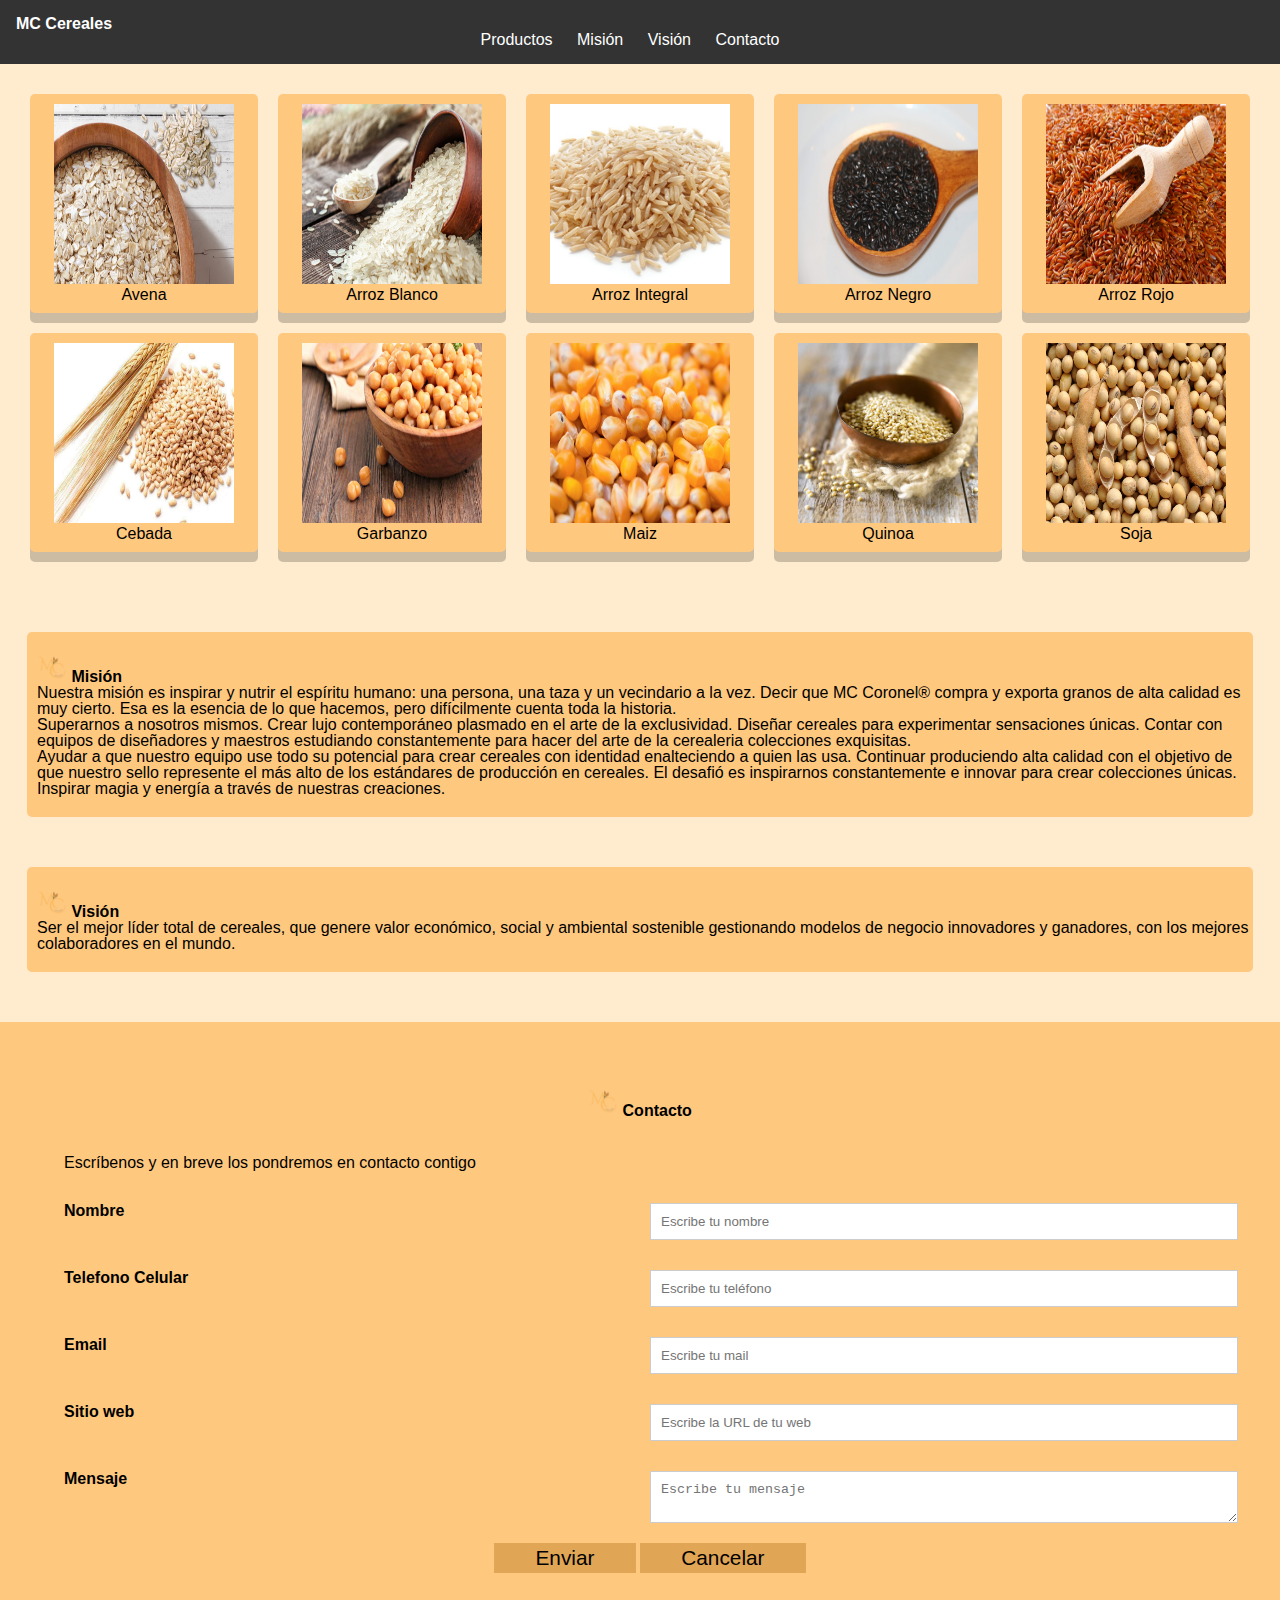
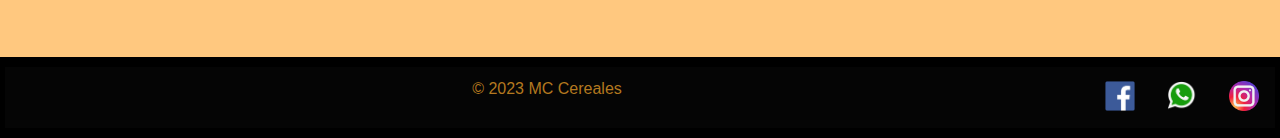
==== index.html @ f9520c3c "Cambio en el nombre del index" ====
<!DOCTYPE html> 
<html lang="es"> 
    <head> 
        <meta charset="UTF-8">
        <meta name="viewport" content="width=device-width; initial-scale=1.0">
        <title> MC Cereales</title>
        <link rel="stylesheet" href="./CSS/reset.css">
        <link rel="stylesheet" href="./CSS/style.css">

    </head>
    <body>
        <header>
            <h1>MC Cereales</h1>
            <nav>
                <ul>
                    <li><a href="PRODUCTOS">Productos</a></li>
                    <li><a href="mision">Misión</a></li>
                    <li><a href="vision">Visión</a></li>
                    <li><a href="contacto">Contacto</a></li>
                </ul>
            </nav>
        </header>
        <main>
            <div class="intro" id="PRODUCTOS">
                <div class="container">
                    <div class="item"> <img src="./IMAGENES/AVENA.jpg" alt="AVENA" class="img"> <p>Avena</p> </div>
                    <div class="item"> <img src="./IMAGENES/ARROZ.jpg" alt="ARROZ" class="img">  <p>Arroz Blanco</p>  </div>
                    <div class="item"> <img src="./IMAGENES/ARROZINTEGRAL.jpg" alt="ARROZINTEGRAL" class="img"> <p>Arroz Integral</p> </div>
                    <div class="item"> <img src="./IMAGENES/ARROZNEGRO.jpg" alt="ARROZNEGRO" class="img"> <p>Arroz Negro</p> </div>
                    <div class="item"> <img src="./IMAGENES/ARROZROJO.jpg" alt="ARROZROJO" class="img"> <p>Arroz Rojo</p> </div>
                    <div class="item"> <img src="./IMAGENES/CEBADA.jpg" alt="CEBADA" class="img"> <p>Cebada</p> </div>
                    <div class="item"> <img src="./IMAGENES/garbanzo.jpg" alt="GARBANZO" class="img"> <p>Garbanzo</p> </div>
                    <div class="item"> <img src="./IMAGENES/MAIZ.jpg" alt="MAIZ" class="img"> <p>Maiz</p> </div>
                    <div class="item"> <img src="./IMAGENES/QUINOA.jpg" alt="QUINOA" class="img"> <p>Quinoa</p> </div>
                    <div class="item"> <img src="./IMAGENES/SOJA.jfif" alt="SOJA" class="img"> <p>Soja</p>  </div>
                </div>
            </div>
            <section class="misionvision" id="mision">
                <h2> <img src="./IMAGENES/logosinfondo.png" class="taman">
                    Misión
                </h2>
                <p>
                    Nuestra misión es inspirar y nutrir el espíritu humano: una persona, una taza y un vecindario a la vez. Decir que MC Coronel® compra y exporta granos de alta calidad es muy cierto. Esa es la esencia de lo que hacemos, pero difícilmente cuenta toda la historia.
                </p>
                <p>
                    Superarnos a nosotros mismos. Crear lujo contemporáneo plasmado en el arte de la exclusividad. Diseñar cereales para experimentar sensaciones únicas. Contar con equipos de diseñadores y maestros estudiando constantemente para hacer del arte de la cerealeria colecciones exquisitas. 
                </br>
                    Ayudar a que nuestro equipo use todo su potencial para crear cereales con identidad enalteciendo a quien las usa. Continuar produciendo alta calidad con el objetivo de que nuestro sello represente el más alto de los estándares de producción en cereales. El desafió es inspirarnos constantemente e innovar para crear colecciones únicas. 
                    </br>
                    Inspirar magia y energía a través de nuestras creaciones.
                </p>
            </section>
            <section class="misionvision" id="vision">
                <h3> <img src="./IMAGENES/logosinfondo.png" class="taman">
                    Visión
                </h3>
                <p> 
                    Ser el mejor líder total de cereales, que genere valor económico, social y ambiental sostenible gestionando modelos de negocio innovadores y ganadores, con los mejores colaboradores en el mundo.
                </p>
            </section>
            <section class="contact-form" id="contacto">
                <h4> <img src="./IMAGENES/logosinfondo.png" class="taman"> Contacto</h4>
                <br>
                <p>Escríbenos y en breve los pondremos en contacto contigo</p>
                <br>
                <br>
                <form>
                    <label for="nombre" class="c ">Nombre</label>
                    <input type="text" id="nombre" name="introducir_nombre" required placeholder="Escribe tu nombre"></input>
                    <label for="nombre">Telefono Celular</label>
                    <input type="tel" name="introducir_telefono" id="telefono" required placeholder="Escribe tu teléfono"></imput>
                    <label for="email">Email</label>
                    <input type="email" id="email" name="introducir_email" required placeholder="Escribe tu mail">
                    <label for="website" class="colocar_website">Sitio web</label>
                    <input type="url" name="introducir_website" id="website" placeholder="Escribe la URL de tu web">
                    <label for="mensaje">Mensaje</label>
                    <textarea id="mensaje" name="mensaje" required placeholder="Escribe tu mensaje"></textarea>
                </form>
                <div class="centrarbotones">
                    <button type="submit"> Enviar</button>
                    <button type="button"> Cancelar</button>
                </div>
            </section>
        </main>
        <footer class="footer">
                <p class="colorfooter pfooter">&copy; 2023 MC Cereales</p>
                <!-- <img src="./IMAGENES/imgFooter.png" class="taman colorfooter"> -->
                <a href="https://m.facebook.com/login/?locale=es_LA&refsrc=deprecated" class="colorfooter" target="_blank"> <img src="./IMAGENES/facebook.png" alt="Facebook" class="taman"> </a>
                <a href="https://web.whatsapp.com/" class="colorfooter" target="_blank"> <img src="./IMAGENES/whatsapp.png" alt="Whatsapp" class="taman"></a>
                <a href="https://www.instagram.com/" class="colorfooter" target="_blank"> <img src="./IMAGENES/intagram.png" alt="Instagram" class="taman"></a>
        </footer>
    </body>
</html>
---- CSS/style.css ----
/*Estilos generales*/
body{
    font-family: Arial, sans-serif;
    margin: 0;
    padding: 0;
    background-color: blanchedalmond;
}
.container{
    display: flex;
    flex-wrap: wrap; /*permite que los elementos se envuelvan en dispositivos moviles*/
    justify-content: space-between; /*distribuye el espacio horizontal*/
    align-items: center;
    text-align: center;
}
.item{
    flex: 1; /*permite que los elementos ocupen el mismo espacio*/
    background-color: rgb(255, 200, 127);
    color: black;
    padding: 10px;
    border-radius: 5px; /*bordes*/
    box-shadow: 0px 10px 0px rgba( 0, 0, 0, 0.2); /*Sombra*/
    margin: 10px;
}
/*Establecer diseño responsivo para dispositivos moviles*/
@media(max-width: 600px) {
    .container{
        flex-direction: column;
        align-items: flex-start;
    }
}
.item:hover{
    transform: scale(1.1);
    background-color: antiquewhite; /*cuando pase por encima, cambie de color*/
} 
/*para el tamaño de las imagenes de los cereales*/
.img{
    width: 180px;
    height: 180px;
}
/*Para el navegador*/
header {
    background-color: #333;
    color: #fff;
    text-align: center;
    padding: 1rem;
}
h1{
    text-align: left;
}

nav ul {
    list-style: none;
    padding: 0;
}

nav li {
    display: inline;
    margin-right: 20px;
}

nav a {
    color: #fff;
    text-decoration: none;
}
.intro {
    padding: 20px;
    text-align: center;
 }
/*para la imagen del logo*/
.altura {
    height: 50px;
    width: 50px;
}
/* Formulario de contacto */ 
.contact-form {
    background-color: rgb(255, 200, 127);
    padding: 5%;
 }

 .contact-form h4 {
    text-align: center;
    margin-bottom: 20px;
 }

 .contact-form form {
    display: grid;
    grid-template-columns: 1fr 1fr;
    gap: 20px;
 }

 .contact-form label {
    font-weight: bold;
 }

 .contact-form input,
 .contact-form textarea {
    width: 100%;
    padding: 10px;
    margin-bottom: 10px;
    border: 1px solid #ccc;
 }
  
/*mision-vision div*/
.misionvision{	
    width: 95%;
    height: auto;
    margin: 50px auto;
	border-radius: 5px;  
	padding-top: 20px;
	padding-bottom: 20px;  
    background-color: rgb(255, 200, 127); 
    padding-left: 10px; 
}
/*footer*/
footer {
    display: flex;
    padding: 10px 5px;
    background-color: rgb(0, 0, 0);
    color: #fff;
}
footer p {
    flex: 1;
    margin: 0;
}
footer ul {
    flex: 1;
    display: flex;
    justify-content: space-around;
    margin: 0;
    padding-left: 0;
    list-style: none;
}
/*color footer, borde y altura/ancho imagen*/
.colorfooter{
    background-color:rgb(5, 5, 5);
    text-align: center;
    padding: 14px 16px;
}
/*Alto - Ancho imagen icono redes*/
.taman{
    width: 30px;
    right: 30px;
} 
/*color copy*/
.pfooter{
    color: rgb(179, 120, 31);
}

  /* Boton con animacion */
button{
    background:rgb(225, 165, 86) ;
    border:none;
    position:relative;
    height: 30px;
    font-size:1.6em;
    padding:0 2em;
    cursor:pointer;
    transition:800ms ease all;
    outline:none;
}
button:hover{
    background:#7b4015;
    color:#e1b56b;
}
button:before,button:after{
    content:'';
    position:absolute;
    top:0;
    right:0;
    height:2px;
    width:0;
    background: #6d4a2e;
    transition:400ms ease all;
}
button:after{
    right:inherit;
    top:inherit;
    left:0;
    bottom:0;
}
button:hover:before,button:hover:after{
    width:100%;
    transition:800ms ease all;
}
.centrarbotones{
    width: 100%;
    padding: 10px;
    margin-bottom: 10px;
    border: 1px;
    text-align: center;
    font-size: small;
}
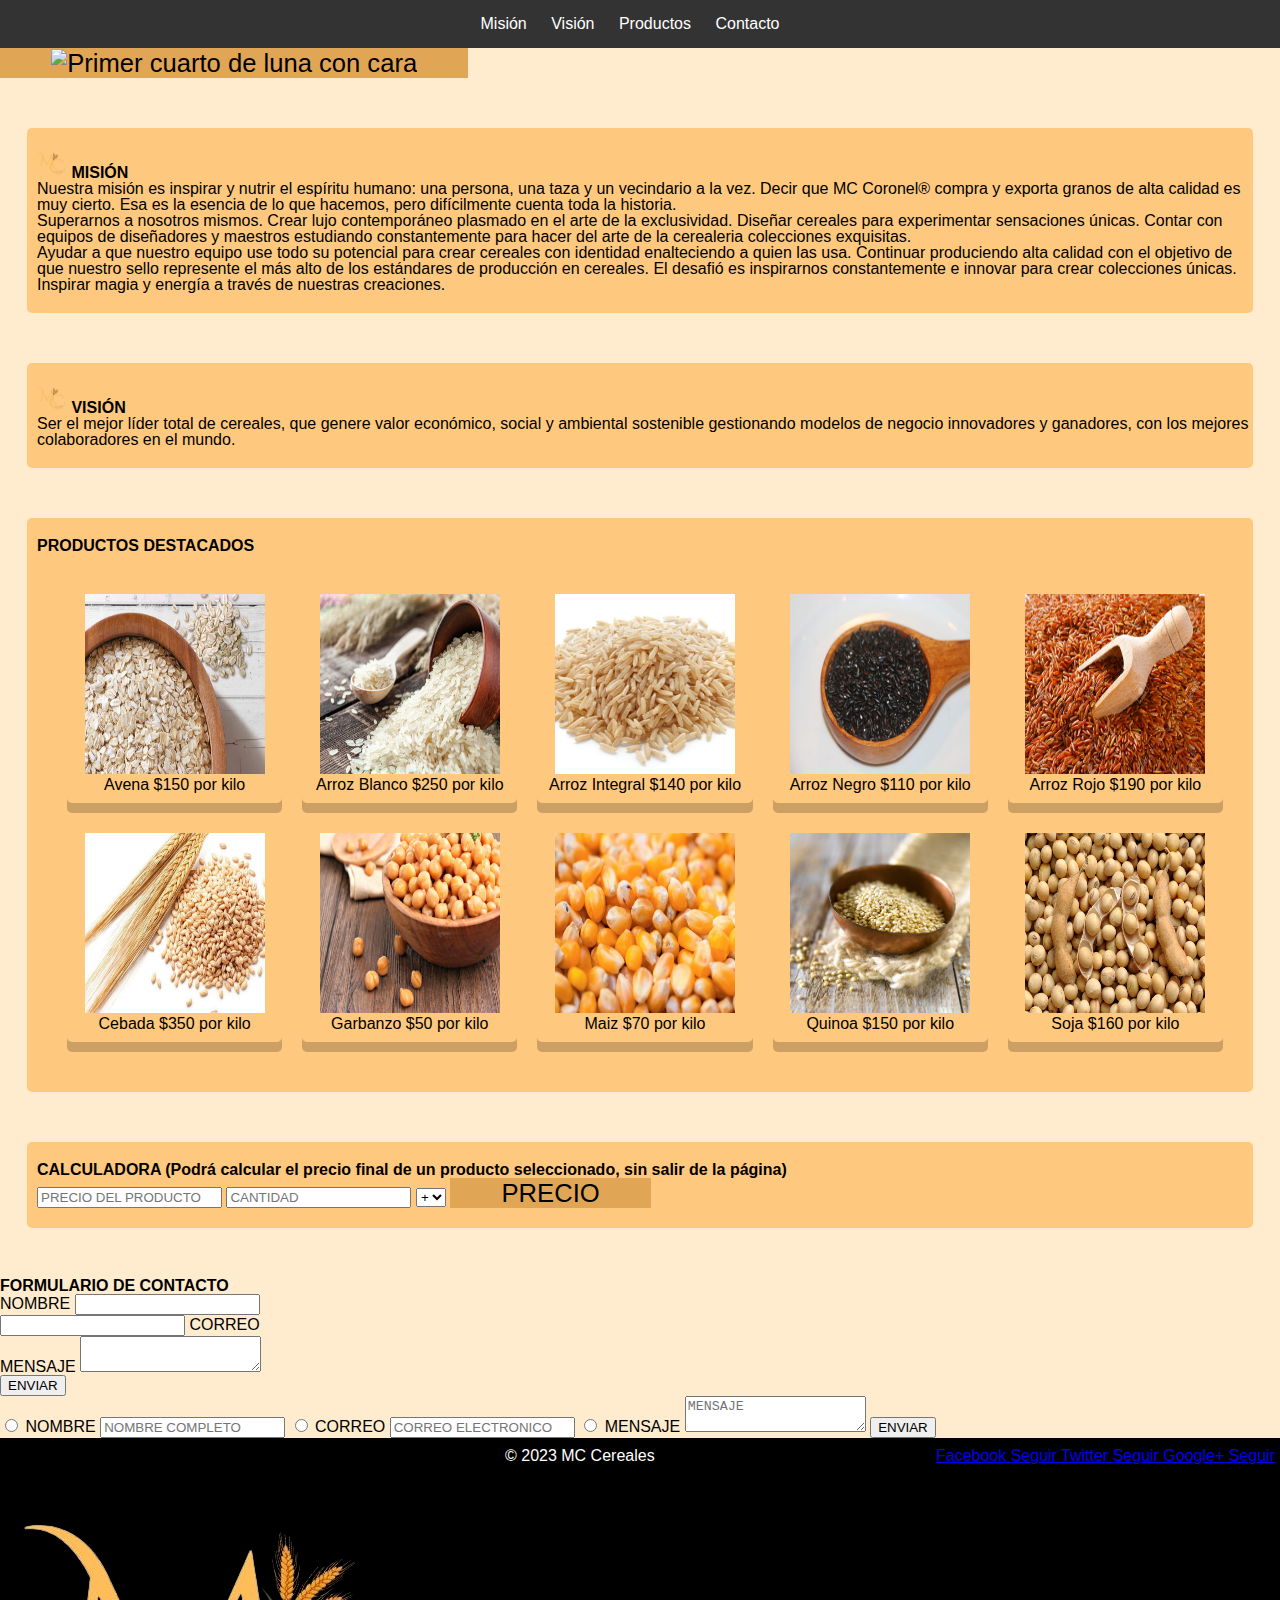
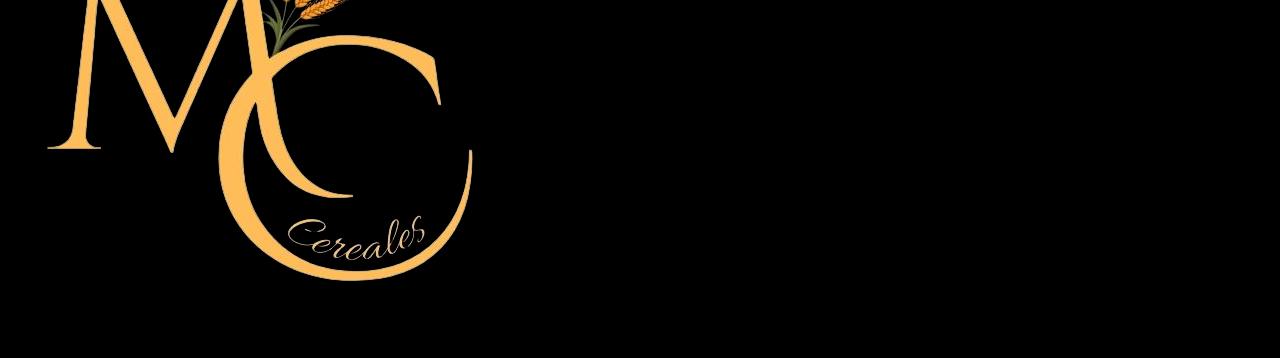
==== commit 6268f91d: "cambios css java" ====
--- a/index.html
+++ b/index.html
@@ -2,43 +2,41 @@
 <html lang="es"> 
     <head> 
         <meta charset="UTF-8">
-        <meta name="viewport" content="width=device-width; initial-scale=1.0">
+        <meta name="viewport" content="width=device-width, initial-scale=1.0">
         <title> MC Cereales</title>
         <link rel="stylesheet" href="./CSS/reset.css">
         <link rel="stylesheet" href="./CSS/style.css">
-
     </head>
     <body>
         <header>
-            <h1>MC Cereales</h1>
-            <nav>
-                <ul>
-                    <li><a href="PRODUCTOS">Productos</a></li>
-                    <li><a href="mision">Misión</a></li>
-                    <li><a href="vision">Visión</a></li>
-                    <li><a href="contacto">Contacto</a></li>
+            <!-- NAVEGADOR -->
+            <nav class="main-nav" id="main-nav">
+                <ul class="menu">
+                  <li class="menu__item"><a class="menu__link" href="#mision">Misión</a></li>
+                  <li class="menu__item"><a class="menu__link" href="#vision">Visión</a></li>
+                  <li class="menu__item"><a class="menu__link" href="#PRODUCTOS">Productos</a></li>
+                  <li class="menu__item"><a class="menu__link" href="#contacto">Contacto</a></li>
                 </ul>
-            </nav>
+                <div class="menu-bar" id="menu">
+                  <div class="uno"></div>
+                  <div class="dos"></div>
+                  <div class="tres"></div>
+                </div>
+              </nav>
         </header>
+        <div> 
+        <!-- IMAGENES DE LOS PRODUCTOS OFRECIDOS -->
         <main>
-            <div class="intro" id="PRODUCTOS">
-                <div class="container">
-                    <div class="item"> <img src="./IMAGENES/AVENA.jpg" alt="AVENA" class="img"> <p>Avena</p> </div>
-                    <div class="item"> <img src="./IMAGENES/ARROZ.jpg" alt="ARROZ" class="img">  <p>Arroz Blanco</p>  </div>
-                    <div class="item"> <img src="./IMAGENES/ARROZINTEGRAL.jpg" alt="ARROZINTEGRAL" class="img"> <p>Arroz Integral</p> </div>
-                    <div class="item"> <img src="./IMAGENES/ARROZNEGRO.jpg" alt="ARROZNEGRO" class="img"> <p>Arroz Negro</p> </div>
-                    <div class="item"> <img src="./IMAGENES/ARROZROJO.jpg" alt="ARROZROJO" class="img"> <p>Arroz Rojo</p> </div>
-                    <div class="item"> <img src="./IMAGENES/CEBADA.jpg" alt="CEBADA" class="img"> <p>Cebada</p> </div>
-                    <div class="item"> <img src="./IMAGENES/garbanzo.jpg" alt="GARBANZO" class="img"> <p>Garbanzo</p> </div>
-                    <div class="item"> <img src="./IMAGENES/MAIZ.jpg" alt="MAIZ" class="img"> <p>Maiz</p> </div>
-                    <div class="item"> <img src="./IMAGENES/QUINOA.jpg" alt="QUINOA" class="img"> <p>Quinoa</p> </div>
-                    <div class="item"> <img src="./IMAGENES/SOJA.jfif" alt="SOJA" class="img"> <p>Soja</p>  </div>
-                </div>
+            <div>
+                <!-- BOTON PARA CAMBIAR EL COLOR DEL FONDO -->
+                <button class="switch" id="switch">
+                    <img src="https://symbl-world.akamaized.net/i/webp/0e/637e9e1755d722b00e081e92203026.webp" width="45" data-src="https://symbl-world.akamaized.net/i/webp/0e/637e9e1755d722b00e081e92203026.webp" class="lazyloaded" alt="Primer cuarto de luna con cara">
+                </button>
             </div>
             <section class="misionvision" id="mision">
-                <h2> <img src="./IMAGENES/logosinfondo.png" class="taman">
-                    Misión
-                </h2>
+                <h1 class="textfor"> <img src="./IMAGENES/logosinfondo.png" class="taman">
+                    MISIÓN
+                </h1>
                 <p>
                     Nuestra misión es inspirar y nutrir el espíritu humano: una persona, una taza y un vecindario a la vez. Decir que MC Coronel® compra y exporta granos de alta calidad es muy cierto. Esa es la esencia de lo que hacemos, pero difícilmente cuenta toda la historia.
                 </p>
@@ -51,43 +49,107 @@
                 </p>
             </section>
             <section class="misionvision" id="vision">
-                <h3> <img src="./IMAGENES/logosinfondo.png" class="taman">
-                    Visión
-                </h3>
+                <h2 class="textfor"> <img src="./IMAGENES/logosinfondo.png" class="taman">
+                    VISIÓN
+                </h2>
                 <p> 
                     Ser el mejor líder total de cereales, que genere valor económico, social y ambiental sostenible gestionando modelos de negocio innovadores y ganadores, con los mejores colaboradores en el mundo.
                 </p>
             </section>
-            <section class="contact-form" id="contacto">
-                <h4> <img src="./IMAGENES/logosinfondo.png" class="taman"> Contacto</h4>
-                <br>
-                <p>Escríbenos y en breve los pondremos en contacto contigo</p>
-                <br>
-                <br>
-                <form>
-                    <label for="nombre" class="c ">Nombre</label>
-                    <input type="text" id="nombre" name="introducir_nombre" required placeholder="Escribe tu nombre"></input>
-                    <label for="nombre">Telefono Celular</label>
-                    <input type="tel" name="introducir_telefono" id="telefono" required placeholder="Escribe tu teléfono"></imput>
-                    <label for="email">Email</label>
-                    <input type="email" id="email" name="introducir_email" required placeholder="Escribe tu mail">
-                    <label for="website" class="colocar_website">Sitio web</label>
-                    <input type="url" name="introducir_website" id="website" placeholder="Escribe la URL de tu web">
-                    <label for="mensaje">Mensaje</label>
-                    <textarea id="mensaje" name="mensaje" required placeholder="Escribe tu mensaje"></textarea>
-                </form>
-                <div class="centrarbotones">
-                    <button type="submit"> Enviar</button>
-                    <button type="button"> Cancelar</button>
+            <div class="misionvision">
+                <h3 class="textfor">PRODUCTOS DESTACADOS</h3>
+                <div class="intro" id="PRODUCTOS">
+                    <div class="container">
+                        <div class="item"> <img src="./IMAGENES/AVENA.jpg" alt="AVENA" class="img"> <p>Avena $150 por kilo</p> </div>
+                        <div class="item"> <img src="./IMAGENES/ARROZ.jpg" alt="ARROZ" class="img">  <p>Arroz Blanco $250 por kilo</p>  </div>
+                        <div class="item"> <img src="./IMAGENES/ARROZINTEGRAL.jpg" alt="ARROZINTEGRAL" class="img"> <p>Arroz Integral $140 por kilo</p> </div>
+                        <div class="item"> <img src="./IMAGENES/ARROZNEGRO.jpg" alt="ARROZNEGRO" class="img"> <p>Arroz Negro $110 por kilo</p> </div>
+                        <div class="item"> <img src="./IMAGENES/ARROZROJO.jpg" alt="ARROZROJO" class="img"> <p>Arroz Rojo $190 por kilo</p> </div>
+                        <div class="item"> <img src="./IMAGENES/CEBADA.jpg" alt="CEBADA" class="img"> <p>Cebada $350 por kilo</p> </div>
+                        <div class="item"> <img src="./IMAGENES/garbanzo.jpg" alt="GARBANZO" class="img"> <p>Garbanzo $50 por kilo</p> </div>
+                        <div class="item"> <img src="./IMAGENES/MAIZ.jpg" alt="MAIZ" class="img"> <p>Maiz $70 por kilo</p> </div>
+                        <div class="item"> <img src="./IMAGENES/QUINOA.jpg" alt="QUINOA" class="img"> <p>Quinoa $150 por kilo</p> </div>
+                        <div class="item"> <img src="./IMAGENES/SOJA.jfif" alt="SOJA" class="img"> <p>Soja $160 por kilo</p>  </div>
+                    </div>
                 </div>
-            </section>
+            </div>
+            <!-- CALCULO DE PRECIO, CON LA CALCULADORA PODRAN CALCULAR EL PRECIO QUE LE SALDRA AL COMPRAR MAS DE UN KILO EN UN PRODUCTO EN ESPECIAL-->
+            <div class="misionvision">
+                <h4 class="textfor">CALCULADORA (Podrá calcular el precio final de un producto seleccionado, sin salir de la página)</h4> 
+
+                <input type="text" id="n11" placeholder="PRECIO DEL PRODUCTO">
+            
+                <input type="text" id="n22" placeholder="CANTIDAD">
+
+                <select id="op">
+                    <option value="+">+</option>
+                    <option value="-">-</option>
+                    <option value="*">*</option>
+                    <option value="/">/</option>
+                </select>
+                
+            <button id="calcular2" class="boton"> PRECIO </button>
+
+            <output id="r2"></output> 
+            </div>
+            <!-- FORMULARIO DE CONTACTO -->
+            <div class="formulariocontacto" id="contacto">
+                <h5 class="textfor">FORMULARIO DE CONTACTO</h5>
+            <form id="form">
+            <div id="formContent">
+            <div class="contenedorForm">
+                <label for="nombre" class="labelform">NOMBRE</label>
+                <input class="campoTexto" type="text" required id="nombre" name="nombre">
+            </div>
+            <div class="contenedorForm derecha">
+                <input class="campoTexto" type="email" required id="email" name="mail">
+                <label for="email" class="labelform">CORREO</label>
+            </div>
+            <div class="contenedorForm">
+                <label for="mensaje" class="labelform">MENSAJE</label>
+                <textarea class="campoTexto" id="mensaje" required></textarea>
+            </div>
+                <input type="submit" value="ENVIAR" class="enviar-btn">
+            </div>
+            	<!-- Formulario para móviles -->
+	        <div id="formMobile">
+		        <input type="radio" name="radio-1" class="radio" id="radioNombre">
+		        <label for="radioNombre" class="labelform">NOMBRE</label>
+			    <input type="text" id="nombreMobile" class="campoTexto" required placeholder="NOMBRE COMPLETO">
+		        <input type="radio" name="radio-2" class="radio" id="radioEmail">
+		        <label for="radioEmail" class="labelform">CORREO</label>
+			    <input type="email" id="emailMobile" class="campoTexto" required placeholder="CORREO ELECTRONICO">
+		        <input type="radio" name="radio-3" class="radio" id="radioMensaje">
+		    <label for="radioMensaje" class="labelform">MENSAJE</label>
+			<textarea id="mensajeMobile" class="campoTexto" required placeholder="MENSAJE"></textarea>
+
+			<input type="submit" value="ENVIAR" class="enviar-btn">
+	        </div>
+            </form>
         </main>
         <footer class="footer">
-                <p class="colorfooter pfooter">&copy; 2023 MC Cereales</p>
-                <!-- <img src="./IMAGENES/imgFooter.png" class="taman colorfooter"> -->
-                <a href="https://m.facebook.com/login/?locale=es_LA&refsrc=deprecated" class="colorfooter" target="_blank"> <img src="./IMAGENES/facebook.png" alt="Facebook" class="taman"> </a>
-                <a href="https://web.whatsapp.com/" class="colorfooter" target="_blank"> <img src="./IMAGENES/whatsapp.png" alt="Whatsapp" class="taman"></a>
-                <a href="https://www.instagram.com/" class="colorfooter" target="_blank"> <img src="./IMAGENES/intagram.png" alt="Instagram" class="taman"></a>
+            <img src="./IMAGENES/logosinfondo.png" class="tamaimagen">
+            <p>&copy; 2023 MC Cereales</p>
+                <div class="contenedor-redes-sociales">
+                    <a class="facebook" href="https://www.facebook.com/FormandoLaWeb" target="_blank">
+                        <span class="circulo"></span>
+                        <span class="titulo">Facebook</span>
+                        <span class="titulo-hover">Seguir</span>
+                    </a>
+           
+                   <a class="twitter" href="https://www.twitter.com/FormandoLaWeb" target="_blank">
+                       <span class="circulo"></span>
+                       <span class="titulo">Twitter</span>
+                       <span class="titulo-hover">Seguir</span>
+                   </a>
+           
+                   <a class="gplus" href="https://plus.google.com/114090693030000856714" target="_blank">
+                       <span class="circulo"></span>
+                       <span class="titulo">Google+</span>
+                       <span class="titulo-hover">Seguir</span>
+                   </a>
+               </div>
         </footer>
+        <script src="./JAVASCRIPT/JavaSript.js"></script>
     </body>
 </html>
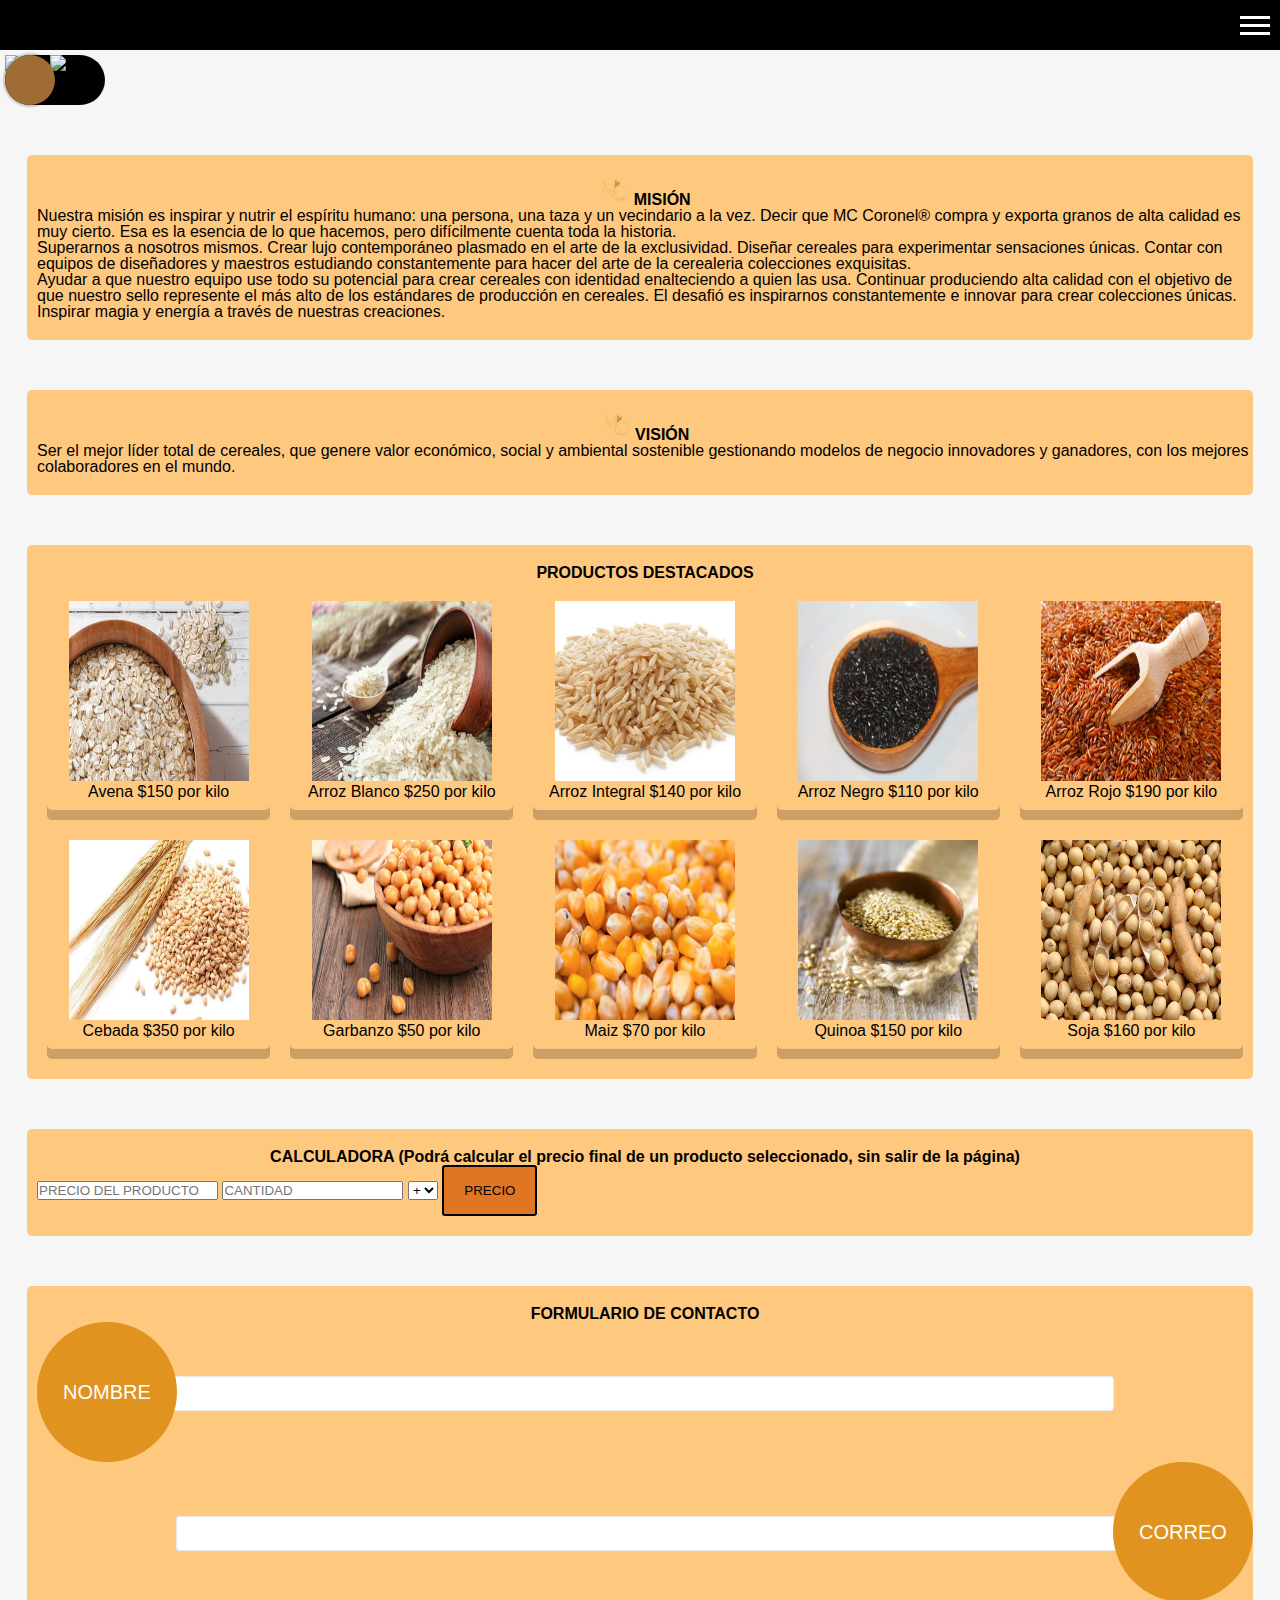
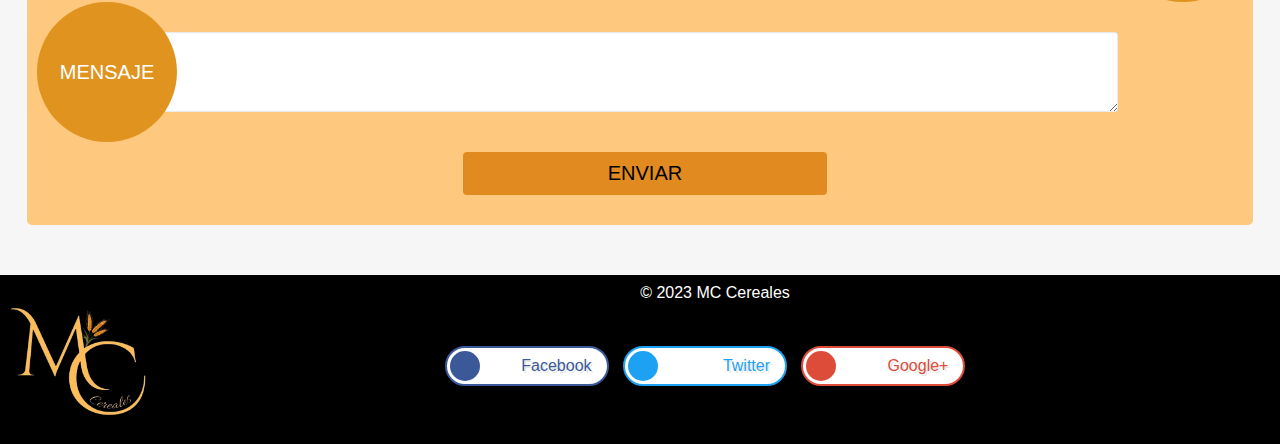
==== commit b1373001: "cambios en las imagenes del boton de fondo de pantalla" ====
--- a/index.html
+++ b/index.html
@@ -30,6 +30,7 @@
             <div>
                 <!-- BOTON PARA CAMBIAR EL COLOR DEL FONDO -->
                 <button class="switch" id="switch">
+                    <img src="https://symbl-world.akamaized.net/i/webp/cd/063762117fe767dfc72d799948b632.webp" width="45" data-src="https://symbl-world.akamaized.net/i/webp/cd/063762117fe767dfc72d799948b632.webp" class=" ls-is-cached lazyloaded" alt="Luna llena con cara">
                     <img src="https://symbl-world.akamaized.net/i/webp/0e/637e9e1755d722b00e081e92203026.webp" width="45" data-src="https://symbl-world.akamaized.net/i/webp/0e/637e9e1755d722b00e081e92203026.webp" class="lazyloaded" alt="Primer cuarto de luna con cara">
                 </button>
             </div>
--- a/CSS/style.css
+++ b/CSS/style.css
@@ -37,68 +37,65 @@
     width: 180px;
     height: 180px;
 }
-/*Para el navegador*/
-header {
-    background-color: #333;
-    color: #fff;
-    text-align: center;
-    padding: 1rem;
-}
-h1{
-    text-align: left;
-}
-
-nav ul {
+ /* Cambio en la barra de navegacion */
+ .main-nav {
+    background:  #000000;
+    height: 50px;
+    display: flex;
+    justify-content: flex-end;
+    align-items: center;
+  }
+  .menu {
+    transition: all 0.5s;
+    margin: 0;
+    padding: 0;
     list-style: none;
-    padding: 0;
-}
-
-nav li {
-    display: inline;
-    margin-right: 20px;
-}
-
-nav a {
+    display: flex;
+    opacity: 0;
+    visibility: hidden;
+  }
+  .menu__item {
+    margin: 0 15px;
+  }
+  .menu__link {
     color: #fff;
     text-decoration: none;
-}
-.intro {
-    padding: 20px;
-    text-align: center;
- }
+  }
+  .menu-bar {
+    width: 30px;
+    margin: 0 10px;
+    cursor: pointer;
+  }
+  .uno, .dos, .tres {
+    width: 100%;
+    background: white;
+    height: 3px;
+    transition: all 0.5s;
+  }
+  .dos {
+    margin: 5px 0;
+  }
+  /*animacion*/
+  
+  .mostrar  .uno {
+    transform: rotate(45deg) translate(5px, 5px);
+  }
+  .mostrar .dos {
+    opacity: 0;
+  }
+  .mostrar .tres {
+    transform: rotate(-45deg) translate(6px, -7px);
+  }
+  .mostrar .menu{
+    visibility: visible;
+    opacity: 1;
+  }
+
 /*para la imagen del logo*/
 .altura {
     height: 50px;
     width: 50px;
 }
-/* Formulario de contacto */ 
-.contact-form {
-    background-color: rgb(255, 200, 127);
-    padding: 5%;
- }
-
- .contact-form h4 {
-    text-align: center;
-    margin-bottom: 20px;
- }
-
- .contact-form form {
-    display: grid;
-    grid-template-columns: 1fr 1fr;
-    gap: 20px;
- }
-
- .contact-form label {
-    font-weight: bold;
- }
-
- .contact-form input,
- .contact-form textarea {
-    width: 100%;
-    padding: 10px;
-    margin-bottom: 10px;
-    border: 1px solid #ccc;
- }
   
 /*mision-vision div*/
 .misionvision{	
@@ -113,10 +110,10 @@
 }
 /*footer*/
 footer {
-    display: flex;
     padding: 10px 5px;
     background-color: rgb(0, 0, 0);
     color: #fff;
+    text-align: center;
 }
 footer p {
     flex: 1;
@@ -147,50 +144,391 @@
 }
 
   /* Boton con animacion */
-button{
-    background:rgb(225, 165, 86) ;
-    border:none;
-    position:relative;
+
+.boton {
+    background: #e07523; /* color de fondo */
+    color: #000000; /* color de fuente */
+    border: 2px solid #000000; /* tamaño y color de borde */
+    padding: 16px 20px;
+    border-radius: 3px; /* redondear bordes */
+    position: relative;
+    z-index: 1;
+    overflow: hidden;
+    display: inline-block;
+  }
+  .boton:hover {
+    color: #ffffff; /* color de fuente hover */
+  }
+  .boton::after {
+    content: "";
+    background: #b1d741; /* color de fondo hover */
+    position: absolute;
+    z-index: -1;
+    padding: 50px 20px;
+    display: block;
+    left: 0;
+    right: 0;
+    top: 100%;
+    bottom: -100%;
+    -webkit-transition: all 0.35s;
+    transition: all 0.35s;
+  }
+  .boton:hover::after {
+    left: 0;
+    right: 0;
+    top: 0;
+    bottom: 0;
+    -webkit-transition: all 0.35s;
+    transition: all 0.35s;
+  }
+/* FORMULARIO DE CONTACTO */
+.textfor{
+    text-align: center;
+}
+.formulariocontacto{	
+    width: 95%;
+    height: auto;
+    margin: 50px auto;
+	border-radius: 5px;  
+	padding-top: 20px;
+	padding-bottom: 20px;  
+    background-color: rgb(255, 200, 127); 
+    padding-left: 10px; 
+}
+
+* {		/*Mini reset*/
+	padding:0;
+	margin:0;
+	text-rendering:optimizelegibility;	/*invalido*/
+	font-family: 'Raleway', helvetica, arial, verdana;
+}
+
+body {
+	background:#f6f6f6;
+}
+
+#boxContent {
+	background:#eee;
+	padding:10px;
+	margin:10px auto;
+	border: 1px solid #ccc;
+	border-radius: 5px;
+}
+
+#boxContent h1{
+	text-align: center;
+	font-size: 2.4em;
+	font-weight: 100;
+}
+
+.contenedorForm {
+	display: block;
+}
+
+.derecha {
+	text-align: right;
+}
+
+.campoTexto {
+	width:76%;
+	padding:5px 9px;
+	height:25px;
+	border:0;
+	border-radius: 3px;
+	box-shadow:inset 0px 0px 2px rgba(0,0,0,0.3);
+	outline: none;
+	font-size:18px;
+	position: relative;
+}
+
+.campoTexto:focus {
+	box-shadow:inset 0px 0px 6px rgba(0,0,0,0.2);
+}
+
+#nombre {
+	margin:5px 0 5px -10px;
+}
+#email {
+	margin:5px -10px 5px 0;
+}
+#mensaje {
+	margin:5px 0 10px -18px;
+	height: 70px;
+	padding:5px 15px;
+	display: inline-block;
+	vertical-align: middle;
+	max-height: 70px;
+	max-width:76%;
+}
+
+.enviar-btn {
+	width:30%;
+	display: block;
+	margin: 10px auto;
+	padding:10px 2px;
+	background: #e18a1f;
+	font-size: 20px;
+	border:0;
+	border-radius: 4px;
+	cursor: pointer;
+}
+
+.enviar-btn:hover {
+	opacity:0.9;
+}
+
+.enviar-btn:active {
+	box-shadow:inset 0px 0px 6px rgba(0,0,0,0.3);
+	outline: none;
+	color:#fff;
+}
+
+#formMobile {
+	display: none;
+}
+
+.labelform {
+	background: #e1931f;
+	border-radius: 100%;
+	padding:10px;
+	display: inline-block;
+	width:120px;
+	height:120px;
+	text-align:center;
+	color:white;
+	line-height: 120px;
+	font-size: 20px;
+	position: relative;
+	z-index: 1;
+	cursor: pointer;
+}
+
+	/*Media queries*/
+
+@media screen and (min-width:1024px) { 	/*Minimo pantallas pequeñas*/
+	#boxContent {
+		width:64%;
+	}
+}
+
+@media screen and (max-width:1024px) {	/*Maximo pantallas pequeñas*/
+	#boxContent {
+		width:84%;
+	}
+}
+@media screen and (max-width:768px) {	/*Estilos para móviles*/
+	#formContent {
+		display: none;
+	}
+
+	#formMobile {
+	display: block;
+	}
+	.radio {
+		visibility: hidden;
+		display: none;
+	}
+
+	label {
+	display: block;
+	margin: 0 auto;
+	text-decoration: underline;
+	}
+
+	.campoTexto {
+	transition:.2s;  /*Dar compatibilidad*/
+	margin: 10px auto;
+	opacity:0;
+	display: block;
+	}
+
+	#radioNombre:checked ~ #nombreMobile {
+		opacity:1;
+	}
+
+	#radioEmail:checked ~ #emailMobile {
+		opacity:1;
+	}
+
+	#radioMensaje:checked ~ #mensajeMobile {
+		opacity:1;
+	}
+}
+/* redes sociales */
+a {
+    cursor: pointer;
+    text-decoration: none;
+}
+
+.contenedor-redes-sociales {
+    margin: 20px 0;
+    padding: 20px;
+    text-align: center;
+}
+
+.contenedor-redes-sociales a {
+    position: relative;
+    display: inline-block;
+    height: 36px;
+    width: 160px;
+    line-height: 35px;
+    padding: 0;
+    color: #fff;
+    border-radius: 50px;
+    background: #fff;
+    margin: 5px;
+    text-shadow: 2px 2px rgba(0, 0, 0, 0.1);
+    box-shadow: 0 0 2px rgba(0, 0, 0, 0.12), 0 2px 4px rgba(0, 0, 0, 0.24);
+}
+
+.contenedor-redes-sociales a:hover span.circulo {
+    left: 100%;
+    margin-left: -35px;
+    background: #fff;
+}
+
+.contenedor-redes-sociales a:hover span.titulo {
+    opacity: 0;
+}
+
+.contenedor-redes-sociales a:hover span.titulo-hover {
+    opacity: 1;
+    color: #fff;
+}
+
+.contenedor-redes-sociales a span.titulo-hover {
+    opacity: 0;
+}
+
+.contenedor-redes-sociales a span.circulo {
+    display: block;
+    color: #fff;
+    position: absolute;
+    float: left;
+    margin: 3px;
+    line-height: 30px;
     height: 30px;
-    font-size:1.6em;
-    padding:0 2em;
-    cursor:pointer;
-    transition:800ms ease all;
-    outline:none;
-}
-button:hover{
-    background:#7b4015;
-    color:#e1b56b;
-}
-button:before,button:after{
-    content:'';
-    position:absolute;
-    top:0;
-    right:0;
-    height:2px;
-    width:0;
-    background: #6d4a2e;
-    transition:400ms ease all;
-}
-button:after{
-    right:inherit;
-    top:inherit;
-    left:0;
-    bottom:0;
-}
-button:hover:before,button:hover:after{
-    width:100%;
-    transition:800ms ease all;
-}
-.centrarbotones{
+    width: 30px;
+    top: 0;
+    left: 0;
+    transition: all 0.5s;
+    border-radius: 50%;
+}
+
+.contenedor-redes-sociales a span.circulo i {
     width: 100%;
-    padding: 10px;
-    margin-bottom: 10px;
-    border: 1px;
-    text-align: center;
-    font-size: small;
-}
-
-
-
-
+    text-align: center;
+    font-size: 16px;
+    line-height: 30px;
+}
+
+.contenedor-redes-sociales a span.titulo, .contenedor-redes-sociales a span.titulo-hover {
+    position: absolute;
+    text-align: center;
+    margin: 0 auto;
+    font-size: 16px;
+    font-weight: 400;
+    transition: .5s;
+}
+
+.contenedor-redes-sociales a span.titulo {
+    right: 15px
+}
+
+.contenedor-redes-sociales a span.titulo-hover {
+    left: 15px
+}
+
+
+/*----------Colores de los botones----------*/
+
+.contenedor-redes-sociales .facebook {
+    border: 2px solid #3b5998;
+}
+
+.contenedor-redes-sociales .facebook:hover, .contenedor-redes-sociales .facebook span.circulo {
+    background: #3b5998;
+}
+
+.contenedor-redes-sociales .facebook:hover span.circulo, .contenedor-redes-sociales .facebook span.titulo {
+    color: #3b5998;
+}
+
+.contenedor-redes-sociales .twitter {
+    border: 2px solid #1da1f2;
+}
+
+.contenedor-redes-sociales .twitter:hover, .contenedor-redes-sociales .twitter span.circulo {
+    background: #1da1f2;
+}
+
+.contenedor-redes-sociales .twitter:hover span.circulo, .contenedor-redes-sociales .twitter span.titulo {
+    color: #1da1f2;
+}
+
+.contenedor-redes-sociales .gplus {
+    border: 2px solid #dd4b39;
+}
+
+.contenedor-redes-sociales .gplus:hover, .contenedor-redes-sociales .gplus span.circulo {
+    background: #dd4b39;
+}
+
+.contenedor-redes-sociales .gplus:hover span.circulo, .contenedor-redes-sociales .gplus span.titulo {
+    color: #dd4b39;
+}
+
+
+/*--------------Mediaqueries--------------*/
+
+@media screen and (max-width: 480px) {
+    .contenedor-redes-sociales a {
+        width: 100%;
+        margin: 0;
+        margin-bottom: 10px;
+    }
+}
+/* MODO NOCTURNO/DIURNO */
+.switch {
+    margin: 5px;
+    background: #000000;
+    width: 100px;
+    height: 50px;
+    border-radius: 50px;
+    border: none;
+    outline: none;
+    cursor: pointer;
+    position:sticky ;
+    display: flex;
+  }
+  .switch::after {
+    content: "";
+    width: 50px;
+    height: 50px;
+    position: absolute;
+    background-color: rgb(160, 108, 53);
+    border-radius: 50px;
+    top: 0;
+    left: 0;
+    display: block;
+    right: unset;
+    transition: 5s ease all;
+    box-shadow: 0px 0px 2px 2px rgba(0, 0, 0, 0.2);
+  }
+  
+  .switch.active {
+    background-color: blanchedalmond;
+  }
+  .active::after {
+    right: 0;
+    left: unset;
+  }
+  body.dark {
+    background: #181818;
+  }
+/* TAMAÑO DE LA IMAGEN DEL FOOTER */
+.tamaimagen{
+    width: 150px;
+    right: 150px;
+    float: left;
+}
